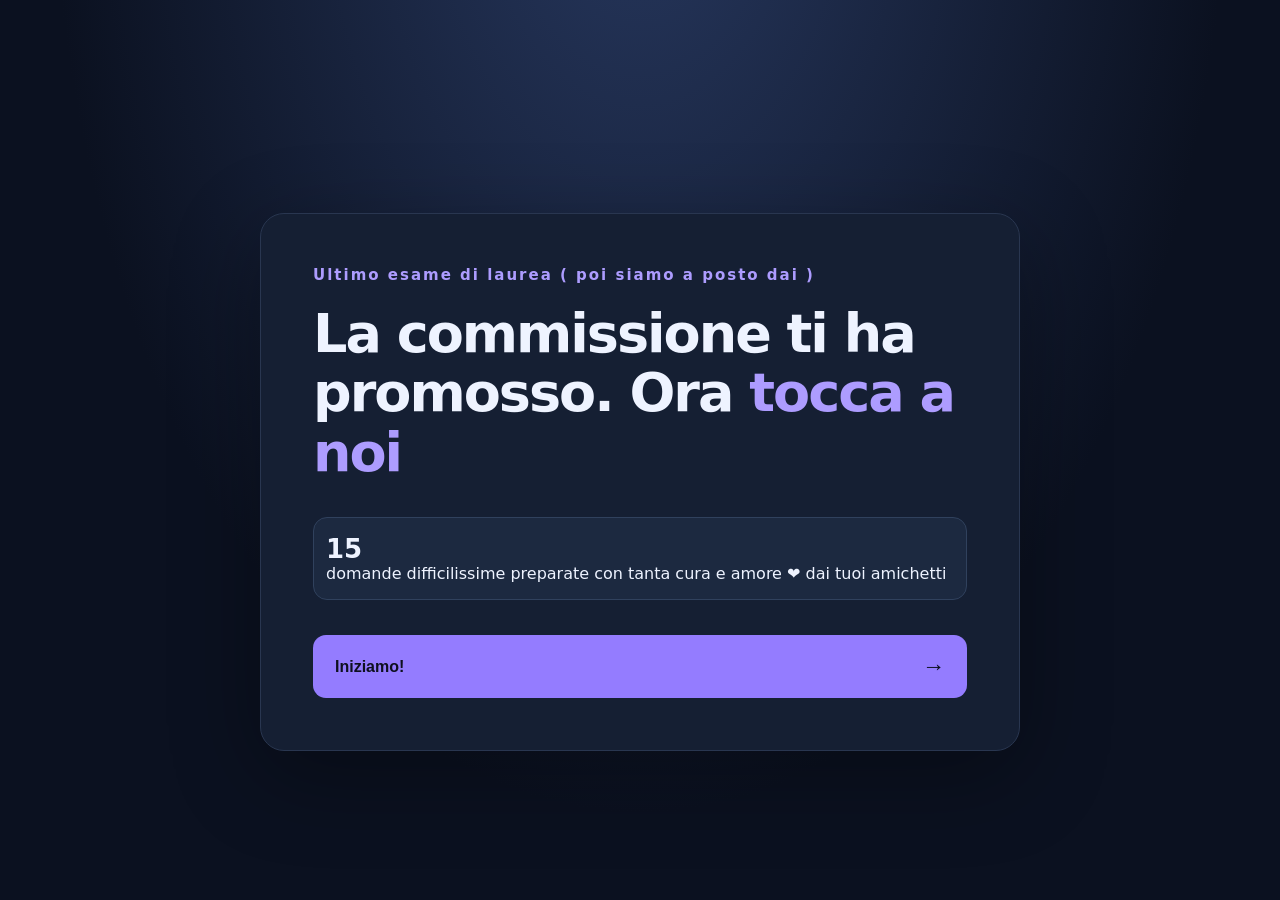
==== index.html @ 94cb2e97 "Auto-sync 2026-11-20 00:11:10" ====
<!doctype html>
<html lang="it">
<head>
  <meta charset="utf-8">
  <meta name="viewport" content="width=device-width, initial-scale=1">
  <meta name="theme-color" content="#101827">
  <title>Quizettino carino bellino</title>
  <link rel="stylesheet" href="style.css">
  <link rel="stylesheet" href="miller-scene.css">
  <script src="script.js" defer></script>
  <script src="miller-scene.js" defer></script>
</head>
<body>
  <main class="shell">
    <header class="brand"><span class="brand-mark"></span> <span class="brand-sub"> </span>
    </header>
    <section class="panel" id="start-screen">
      <div class="eyebrow">Ultimo esame di laurea ( poi siamo a posto dai )</div>
      <h1>La commissione ti ha promosso. Ora <span>tocca a noi</span></h1>
      <p class="lead"></p>
      <div class="stat-row"><div><strong id="total-questions">—</strong>domande difficilissime preparate con tanta cura e amore ❤ dai tuoi amichetti </div></div>
      <p class="error" id="load-error" role="alert" hidden></p>
      <button class="primary" id="start-btn" disabled>Caricamento domande… <span>→</span></button>
    </section>
    <section class="panel" id="quiz-screen" hidden>
      <div class="quiz-meta"><span class="eyebrow" id="counter">DOMANDA 1 DI 5</span><span class="score-label" id="score">0 punti</span></div>
      <div class="progress"><div id="progress-fill"></div></div>
      <h2 id="question-text"></h2>
      <div class="answers" id="answers"></div>
      <p id="feedback" class="feedback" role="status" aria-live="polite"></p>
      <button class="primary next" id="next-btn" hidden>Prossima domanda <span>→</span></button>
      <button id="restart-btn" class="restart-btn" type="button">
      <span class="restart-icon">↻</span>  Ricomincia il quiz porcod</button>
    </section>
    <section class="panel results" id="end-screen" hidden>
      <div class="trophy">🏆</div><div class="eyebrow">QUIZ COMPLETATO</div>
      <h1>Ottimo lavoro!</h1>
      <div class="result-number" id="final-score">0 / 0</div>
      <p class="lead" id="final-message"></p>
      <button class="primary" id="retry-btn" type="button">Riprova <span>↻</span></button>
    </section>
  </main>
  <div id="plane-transition" aria-hidden="true">
    <svg class="plane" viewBox="0 0 600 600"
        xmlns="http://www.w3.org/2000/svg">
      <defs>
        <linearGradient id="wing-gradient" x1="0" y1="0" x2="1" y2="1">
          <stop offset="0%" stop-color="#ffffff"/>
          <stop offset="55%" stop-color="#cbd5e1"/>
          <stop offset="100%" stop-color="#64748b"/>
        </linearGradient>
      </defs>

      <!-- Ala sinistra -->
      <path d="M285 270 L45 390 L20 450 L290 350 Z"
            fill="url(#wing-gradient)" stroke="#64748b" stroke-width="3"/>

      <!-- Ala destra -->
      <path d="M315 270 L555 390 L580 450 L310 350 Z"
            fill="url(#wing-gradient)" stroke="#64748b" stroke-width="3"/>

      <!-- Stabilizzatori posteriori -->
      <path d="M290 455 L185 510 L180 535 L300 500
              L420 535 L415 510 L310 455 Z"
            fill="#cbd5e1" stroke="#64748b" stroke-width="3"/>

      <!-- Fusoliera -->
      <path d="M300 45
              C275 65 280 150 285 260
              L290 475
              Q300 545 310 475
              L315 260
              C320 150 325 65 300 45 Z"
            fill="#f1f5f9" stroke="#64748b" stroke-width="3"/>

      <!-- Cabina -->
      <path d="M288 105 Q300 80 312 105 L311 140 L289 140 Z"
            fill="#334155"/>
    </svg>
  </div>
  <!-- Mascotte cantante -->
  <div id="olly-mascot" aria-hidden="true">
    <img src="olly.gif" alt="">
  </div>
</body>
</html>
---- style.css ----
:root{
  font-family:Inter,ui-sans-serif,system-ui,-apple-system,"Segoe UI",sans-serif;color:#eef3ff;background:#0b1120;font-synthesis:none
}
*{box-sizing:border-box}
body{margin:0;min-height:100vh;background:radial-gradient(ellipse at 50% -20%,#27385f 0%,#0b1120 65%);display:grid;place-items:center;padding:30px 18px}
.shell{width:min(100%,760px)}.brand{font-size:22px;font-weight:800;letter-spacing:-.7px;margin-bottom:30px}
.brand-mark{color:#9a86ff;font-size:29px}
.brand-sub{font-size:13px;font-weight:500;color:#8d9bb6;letter-spacing:0;margin-left:8px}
.panel{background:#151f33;border:1px solid #293650;border-radius:24px;padding:clamp(24px,6vw,52px);box-shadow:0 24px 90px #0005}
.eyebrow{color:#ad9cff;font-size:15px;letter-spacing:2px;font-weight:800}h1{font-size:clamp(34px,6vw,54px);line-height:1.1;letter-spacing:-2px;margin:20px 0}
h1 span{color:#ad9cff}
.lead{color:#aab6ce;font-size:17px;line-height:1.65}
.stat-row{display:flex;gap:12px;margin:35px 0}
.stat-row>div{flex:1;background:#1c2940;border:1px solid #30415d;border-radius:14px;padding:16px 12px}
.stat-row strong{display:block;font-size:26px}.stat-row small{color:#9aa9c3;font-size:11px}
.primary{width:100%;border:0;border-radius:13px;background:#947cff;color:#0e1020;font-size:16px;font-weight:800;padding:18px 22px;cursor:pointer;display:flex;justify-content:space-between;align-items:center;transition:background .2s,transform .2s}
.primary:hover:not(:disabled){background:#b3a3ff;transform:translateY(-2px)}
.primary:disabled{opacity:.55;cursor:wait}
.primary span{font-size:23px}
.quiz-meta{display:flex;justify-content:space-between;align-items:center;gap:12px}
.score-label{color:#c6d1e5;font-size:13px}
.progress{height:7px;border-radius:100px;background:#2a3853;overflow:hidden;margin:22px 0 36px}
.progress>div{height:100%;width:0;background:#a18dff;transition:width .3s}
h2{font-size:clamp(24px,4vw,34px);letter-spacing:-.8px;line-height:1.35;margin:0 0 30px}
.answers{display:grid;gap:12px}
.answer{display:flex;align-items:center;text-align:left;gap:16px;border:1px solid #34435e;background:#1d2a41;color:#f1f4fc;padding:16px;border-radius:13px;font:inherit;font-size:16px;cursor:pointer;transition:border .2s,background .2s}
.answer:hover:not(:disabled){border-color:#ad9cff;background:#283652}
.answer:disabled{cursor:default}
.answer .letter{display:grid;place-items:center;flex:none;width:35px;height:35px;border-radius:9px;background:#354460;color:#bfcde7;font-size:13px;font-weight:800}.answer.correct{border-color:#38c991;background:#153e38}
.answer.incorrect{border-color:#ef6b7b;background:#462637}
.answer.correct .letter{background:#38c991;color:#06251b}
.answer.incorrect .letter{background:#ef6b7b;color:#301017}
.feedback{min-height:26px;margin:20px 0;color:#d5def0}
.next{margin-top:10px}.results{text-align:center}
.trophy{font-size:64px;margin-bottom:16px}
.result-number{font-size:60px;font-weight:900;color:#ad9cff;margin:20px 0}.results .primary{margin-top:28px}
footer{text-align:center;color:#71819e;font-size:12px;margin-top:24px}footer code{color:#a7b7d5}
.error{color:#ff9aaa;line-height:1.5}@media(max-width:540px){.brand-sub{display:none}.stat-row{gap:7px}.stat-row>div{padding:12px 8px}.stat-row small{font-size:10px}.panel{border-radius:18px}.answer{font-size:14px}}
[hidden] {
display: none !important;
}
.restart-btn {
display: inline-flex;
align-items: center;
justify-content: center;
gap: 10px;

padding: 12px 22px;
margin-top: 20px;

background: linear-gradient(135deg, #ef4444, #dc2626);
color: white;

border: 1px solid rgba(255, 255, 255, 0.15);
border-radius: 12px;

font-size: 14px;
font-weight: 600;
font-family: inherit;

cursor: pointer;

box-shadow: 0 4px 15px rgba(239, 68, 68, 0.25);

transition: transform 0.2s ease,
            box-shadow 0.2s ease,
            background 0.2s ease;
}

.restart-btn:hover {
transform: translateY(-2px);
background: linear-gradient(135deg, #f87171, #ef4444);
box-shadow: 0 6px 20px rgba(239, 68, 68, 0.4);
}

.restart-btn:active {
transform: scale(0.97);
}

.restart-icon {
font-size: 22px;
line-height: 1;
transition: transform 0.4s ease;
}

.restart-btn:hover .restart-icon {
transform: rotate(-90deg);
}

.restart-btn[hidden] {
display: none !important;
}

/* Animazione aereo */



#plane-transition {
position: fixed;
inset: 0;
z-index: 999999;
overflow: hidden;
pointer-events: none;
}

.plane {
position: absolute;
width: 350px;
height: 350px;
left: 50%;
top: 50%;
overflow: visible;

transform: translate(-180vw, 100vh)
            rotate(35deg)
            scale(0.4);
}

#plane-transition.active .plane {
animation: planeFly 2.2s ease-in-out forwards;
}

@keyframes planeFly {
0% {
  transform: translate(-180vw, 100vh)
              rotate(35deg)
              scale(0.4);
}

100% {
  transform: translate(180vw, -120vh)
              rotate(35deg)
              scale(12);
}
}


/* Curiosità geografica: Guyana francese */

.guyana-dialog {
width: min(92vw, 520px);
max-height: 90vh;
overflow-y: auto;
margin: auto;
padding: 28px;
border: 1px solid #526386;
border-radius: 22px;
background: #151f33;
color: #eef3ff;
text-align: center;
box-shadow: 0 30px 100px #000a;
animation: guyana-in .5s ease-out;
}

.guyana-dialog::backdrop {
background: rgba(4, 9, 21, .8);
backdrop-filter: blur(5px);
}

.guyana-visual {
display: flex;
justify-content: center;
align-items: center;
gap: 12px;
margin: 12px 0 24px;
}

.guyana-visual > div {
min-width: 0;
flex: 1;
font-size: 38px;
padding: 12px 6px;
border: 1px solid #354460;
border-radius: 14px;
background: #1d2a41;
}

.guyana-visual small {
display: block;
margin-top: 8px;
color: #c6d1e5;
font-size: 12px;
line-height: 1.4;
}

.guyana-visual > span {
font-size: 26px;
color: #ad9cff;
}

.guyana-dialog h3 {
font-size: 25px;
margin: 0 0 15px;
}

.guyana-dialog p {
color: #c6d1e5;
line-height: 1.6;
margin-bottom: 24px;
}

.guyana-dialog button {
border: 0;
border-radius: 12px;
padding: 14px 24px;
background: #947cff;
color: #0e1020;
font: inherit;
font-weight: 800;
cursor: pointer;
}

/* Comparsa della finestra */
@keyframes guyana-in {
from {
  opacity: 0;
  transform: translateY(30px) scale(.9);
}
to {
  opacity: 1;
  transform: translateY(0) scale(1);
}
}

@media (prefers-reduced-motion: reduce) {
.guyana-dialog {
  animation: none;
}
}

#caduta-libera {
position: fixed;
inset: 0;
z-index: 9998;
background: rgba(0, 0, 0, .85);
display: grid;
place-items: center;
font-family: inherit;
}

#caduta-libera .pannello {
width: min(420px, 90vw);
box-sizing: border-box;
background: #171b30;
color: white;
padding: 25px;
border-radius: 18px;
text-align: center;
}

#caduta-libera .campo {
position: relative;
height: 220px;
margin: 20px 0;
background: #232943;
border-radius: 12px;
overflow: hidden;
}

#caduta-libera .sfera {
position: absolute;
bottom: 160px;
width: 48px;
height: 48px;
border-radius: 50%;
display: grid;
place-items: center;
font-size: 13px;
font-weight: bold;
color: #101525;
animation: caduta-sfera 1.5s .3s ease-in forwards;
}

#caduta-libera .leggera {
left: 22%;
background: #65d6ff;
}

#caduta-libera .pesante {
right: 22%;
background: #ffd166;
}

#caduta-libera .suolo {
position: absolute;
bottom: 9px;
left: 5%;
width: 90%;
height: 3px;
background: white;
border-radius: 3px;
}

#caduta-libera .risultato {
opacity: 0;
font-size: 19px;
font-weight: bold;
color: #54e6a5;
animation: compare-risultato .4s 1.8s forwards;
}

#caduta-libera button {
margin-top: 15px;
padding: 10px 24px;
border: 0;
border-radius: 9px;
background: #ad9cff;
color: #101525;
cursor: pointer;
font-weight: bold;
}

@keyframes caduta-sfera {
to { transform: translateY(148px); }
}

@keyframes compare-risultato {
to { opacity: 1; }
}

@media (prefers-reduced-motion: reduce) {
#caduta-libera .sfera {
  animation: none;
  transform: translateY(148px);
}
#caduta-libera .risultato {
  animation: none;
  opacity: 1;
}
}

/* =====================================
   MASCOTTE CANTANTE
   ===================================== */

#olly-mascot {
  position: fixed;
  bottom: 12px;
  right: 12px;

  width: 110px;
  z-index: 999;

  pointer-events: none;

  transform: translateY(160%);
  opacity: 0;

  transition:
    transform 0.3s ease-out,
    opacity 0.2s ease;
}

#olly-mascot img {
  display: block;
  width: 100%;
  height: auto;
}

/* La mascotte entra in scena */
#olly-mascot.visible {
  transform: translateY(0);
  opacity: 1;
}

@media (prefers-reduced-motion: reduce) {
  #olly-mascot {
    transition: none;
  }
}
---- miller-scene.css ----
/* Interstellar - solo schermata finale del salto temporale. */
.miller-scene {
  position: fixed;
  inset: 0;
  z-index: 1000000;
  overflow: auto;
  isolation: isolate;
  background: #020813;
  color: #eff7fc;
  font-family: Inter, ui-sans-serif, system-ui, sans-serif;
}

.miller-result {
  min-height: 100%;
  display: flex;
  flex-direction: column;
  justify-content: center;
  align-items: center;
  gap: clamp(12px, 3vh, 25px);
  padding: 70px 24px 45px;
  text-align: center;
  opacity: 0;
  transform: translateY(28px) scale(.96);
  transition: opacity .8s ease, transform .8s cubic-bezier(.15,.75,.2,1);
}
.miller-result-visible .miller-result {
  opacity: 1;
  transform: translateY(0) scale(1);
}
.miller-kicker {
  display: block;
  font-size: clamp(11px, 1.4vw, 16px);
  letter-spacing: .33em;
  color: #d2e7ee;
  font-weight: 700;
}
.miller-time {
  display: flex;
  gap: clamp(8px, 3vw, 35px);
  flex-wrap: wrap;
  align-items: center;
  justify-content: center;
  font-size: clamp(30px, 7vw, 92px);
  line-height: 1;
  font-weight: 900;
  letter-spacing: -.05em;
}
.miller-time > span { display: flex; flex-direction: column; gap: 9px; }
.miller-time b { font-size: .6em; color: #7195ab; font-weight: 500; }
.miller-time small {
  font-size: clamp(10px, 1.4vw, 15px);
  color: #91a8b6;
  letter-spacing: .2em;
  font-weight: 700;
}
.miller-seven {
  color: #d0eafa;
  text-shadow: 0 0 42px #79b6f27a;
}
.miller-result p {
  font-size: clamp(16px, 2.5vw, 26px);
  line-height: 1.5;
  margin: 0;
  color: #d3dce6;
}
.miller-joke {
  color: #a99cff;
  font-size: clamp(14px, 2vw, 21px);
}
.miller-skip {
  position: absolute;
  z-index: 2;
  right: clamp(14px, 3vw, 36px);
  top: clamp(14px, 3vw, 32px);
  padding: 10px 18px;
  border-radius: 999px;
  border: 1px solid #d5eaf077;
  color: #fff;
  background: #071422b8;
  font: inherit;
  font-size: 14px;
  cursor: pointer;
}
.miller-skip:hover, .miller-skip:focus-visible {
  background: #26475f;
  outline-offset: 3px;
}
@media (prefers-reduced-motion: reduce) {
  .miller-result { transition: none; }
}
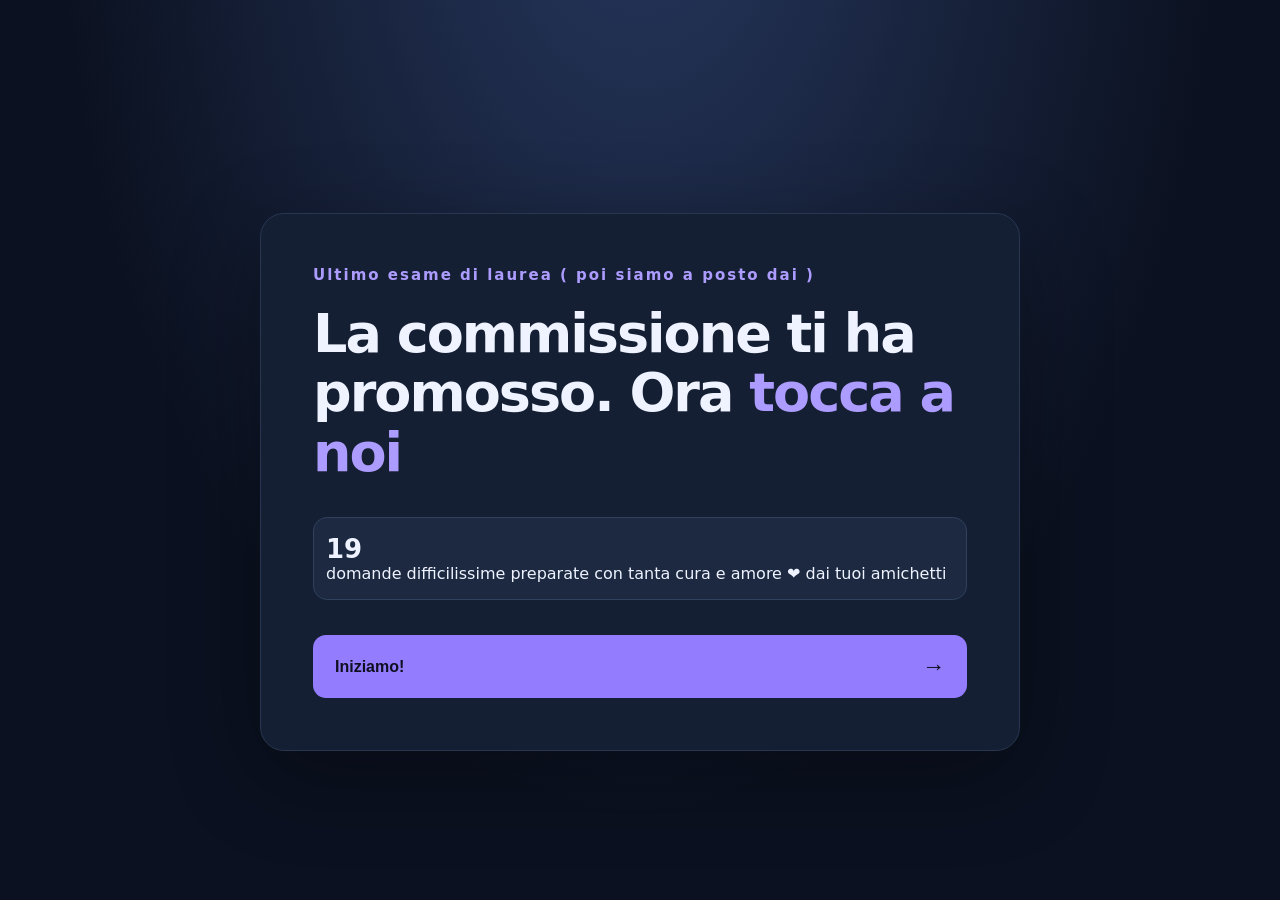
==== commit 988be4e1: "Auto-sync 2026-11-21 10:23:08" ====
--- a/index.html
+++ b/index.html
@@ -37,6 +37,9 @@
       <h1>Ottimo lavoro!</h1>
       <div class="result-number" id="final-score">0 / 0</div>
       <p class="lead" id="final-message"></p>
+      <button class="primary" id="bonus-btn" type="button">
+        La commissione ha altre domande <span>→</span>
+      </button>
       <button class="primary" id="retry-btn" type="button">Riprova <span>↻</span></button>
     </section>
   </main>
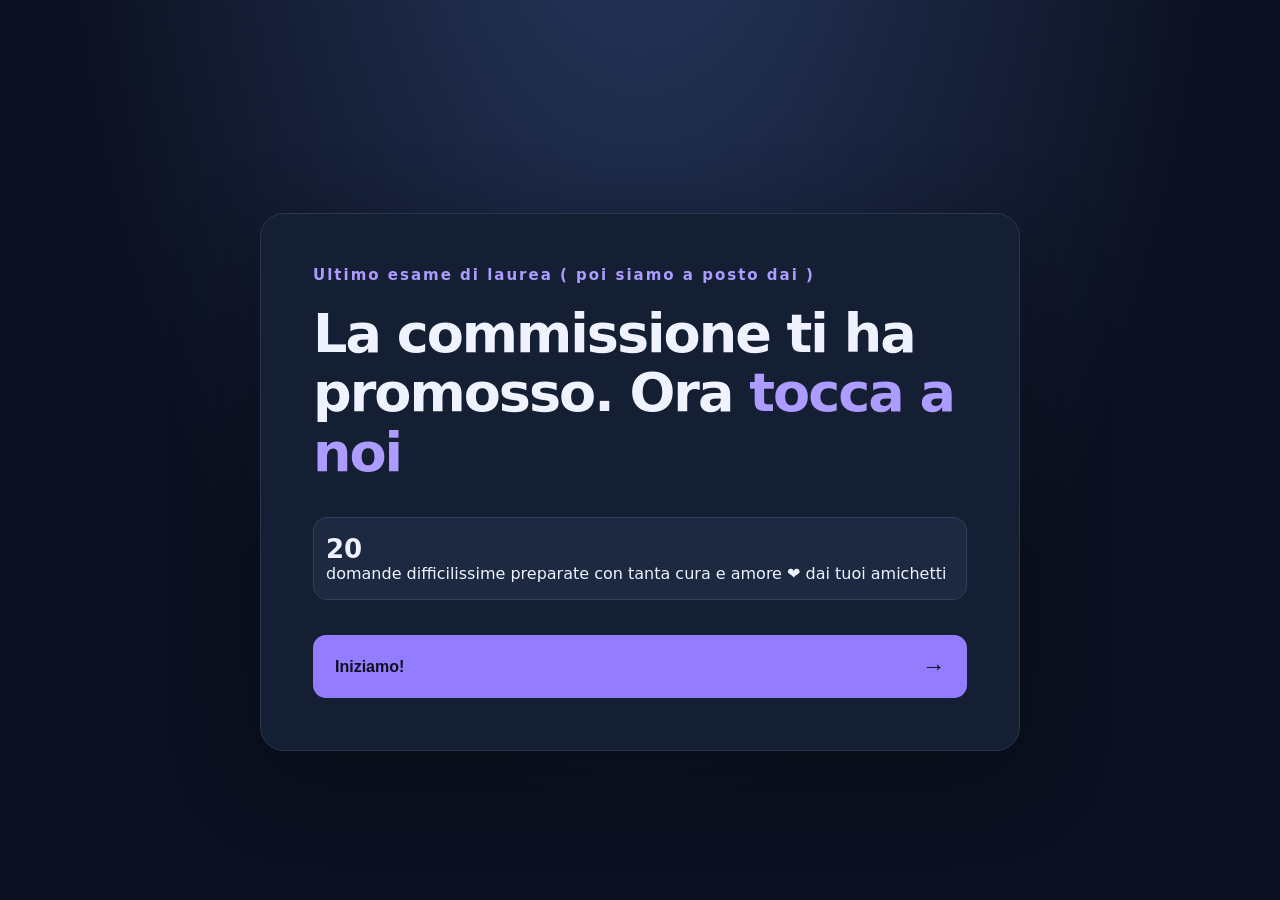
==== commit a802fe02: "Auto-sync 2026-11-21 18:52:01" ====
--- a/index.html
+++ b/index.html
@@ -30,7 +30,7 @@
       <p id="feedback" class="feedback" role="status" aria-live="polite"></p>
       <button class="primary next" id="next-btn" hidden>Prossima domanda <span>→</span></button>
       <button id="restart-btn" class="restart-btn" type="button">
-      <span class="restart-icon">↻</span>  Ricomincia il quiz porcod</button>
+      <span class="restart-icon">↻</span>  Ricomincia tutto dall'inizio </button>
     </section>
     <section class="panel results" id="end-screen" hidden>
       <div class="trophy">🏆</div><div class="eyebrow">QUIZ COMPLETATO</div>
@@ -38,7 +38,7 @@
       <div class="result-number" id="final-score">0 / 0</div>
       <p class="lead" id="final-message"></p>
       <button class="primary" id="bonus-btn" type="button">
-        La commissione ha altre domande <span>→</span>
+        La commissione ha ancora un'infinità domande più difficili ( letteralmente se vuoi andare oltre non c'è fine, solo disgrazia )<span>→</span>
       </button>
       <button class="primary" id="retry-btn" type="button">Riprova <span>↻</span></button>
     </section>
@@ -85,5 +85,22 @@
   <div id="olly-mascot" aria-hidden="true">
     <img src="olly.gif" alt="">
   </div>
+  <dialog id="restart-dialog" class="guyana-dialog" aria-labelledby="restart-title">
+    <h2 id="restart-title">Da dove vuoi ricominciare?</h2>
+
+    <form method="dialog">
+      <button type="submit" value="bonus">
+        Solo le domande extra
+      </button>
+
+      <button type="submit" value="tutto">
+        Tutto il quiz, da zero
+      </button>
+
+      <button type="submit" value="annulla" autofocus>
+        Annulla
+      </button>
+    </form>
+  </dialog>
 </body>
 </html>
--- a/style.css
+++ b/style.css
@@ -367,4 +367,126 @@
   #olly-mascot {
     transition: none;
   }
+}
+
+#restart-dialog {
+  width: min(92vw, 420px);
+  padding: clamp(22px, 5vw, 32px);
+}
+
+#restart-dialog h2 {
+  margin: 0 0 22px;
+  font-size: clamp(24px, 5vw, 30px);
+}
+
+#restart-dialog form {
+  display: grid;
+  gap: 10px;
+}
+
+#restart-dialog button {
+  min-height: 46px;
+}
+
+/* «Solo le domande extra» eredita il viola del quiz. */
+#restart-dialog button[value="bonus"]:hover {
+  background: #b3a3ff;
+}
+
+/* «Tutto il quiz, da zero» richiama il rosso del riavvio. */
+#restart-dialog button[value="tutto"] {
+  background: #462637;
+  border: 1px solid #ef6b7b;
+  color: #ffd5dc;
+}
+
+#restart-dialog button[value="tutto"]:hover {
+  background: #5b2e42;
+}
+
+/* «Annulla» resta visibile come scelta secondaria. */
+#restart-dialog button[value="annulla"] {
+  background: transparent;
+  color: #c6d1e5;
+}
+
+#restart-dialog button[value="annulla"]:hover {
+  background: #1d2a41;
+}
+
+#restart-dialog button:focus-visible {
+  outline: 2px solid #ad9cff;
+  outline-offset: 3px;
+}
+
+/* Temporale per le risposte sbagliate */
+#quiz-temporale {
+  position: fixed;
+  inset: 0;
+  z-index: 9999;
+  overflow: hidden;
+  pointer-events: none;
+
+  background: linear-gradient(
+    to bottom,
+    rgb(12 18 45 / 48%),
+    rgb(12 18 45 / 8%) 65%,
+    transparent
+  );
+
+  animation: quiz-nuvole 620ms ease-out both;
+}
+
+#quiz-temporale svg {
+  position: absolute;
+  top: 0;
+  left: var(--posizione-fulmine);
+  height: min(48vh, 360px);
+  width: auto;
+  transform: translateX(-50%);
+
+  fill: none;
+  stroke-linecap: round;
+  stroke-linejoin: round;
+  filter: drop-shadow(0 0 5px #ad9cff);
+  animation: quiz-lampo 480ms ease-out both;
+}
+
+.fulmine-principale {
+  stroke: #f4eeff;
+  stroke-width: 3;
+}
+
+.fulmine-ramo {
+  stroke: #c4b5ff;
+  stroke-width: 1.5;
+}
+
+@keyframes quiz-nuvole {
+  0%   { opacity: 0; }
+  18%  { opacity: 1; }
+  100% { opacity: 0; }
+}
+
+@keyframes quiz-lampo {
+  0%, 12% { opacity: 0; }
+  18%     { opacity: 1; }
+  55%     { opacity: 0.75; }
+  100%    { opacity: 0; }
+}
+
+@media (prefers-reduced-motion: reduce) {
+  #quiz-temporale {
+    display: none;
+  }
+}
+
+#end-screen.con-saluto {
+  /* Lascia spazio sotto i pulsanti per le teste degli avatar. */
+  padding-bottom: clamp(80px, 19vw, 140px);
+
+  background-image: url("sfondo-amici.svg");
+  background-repeat: no-repeat;
+  background-position: center bottom;
+  background-size: min(100%, 656px) auto;
 }
